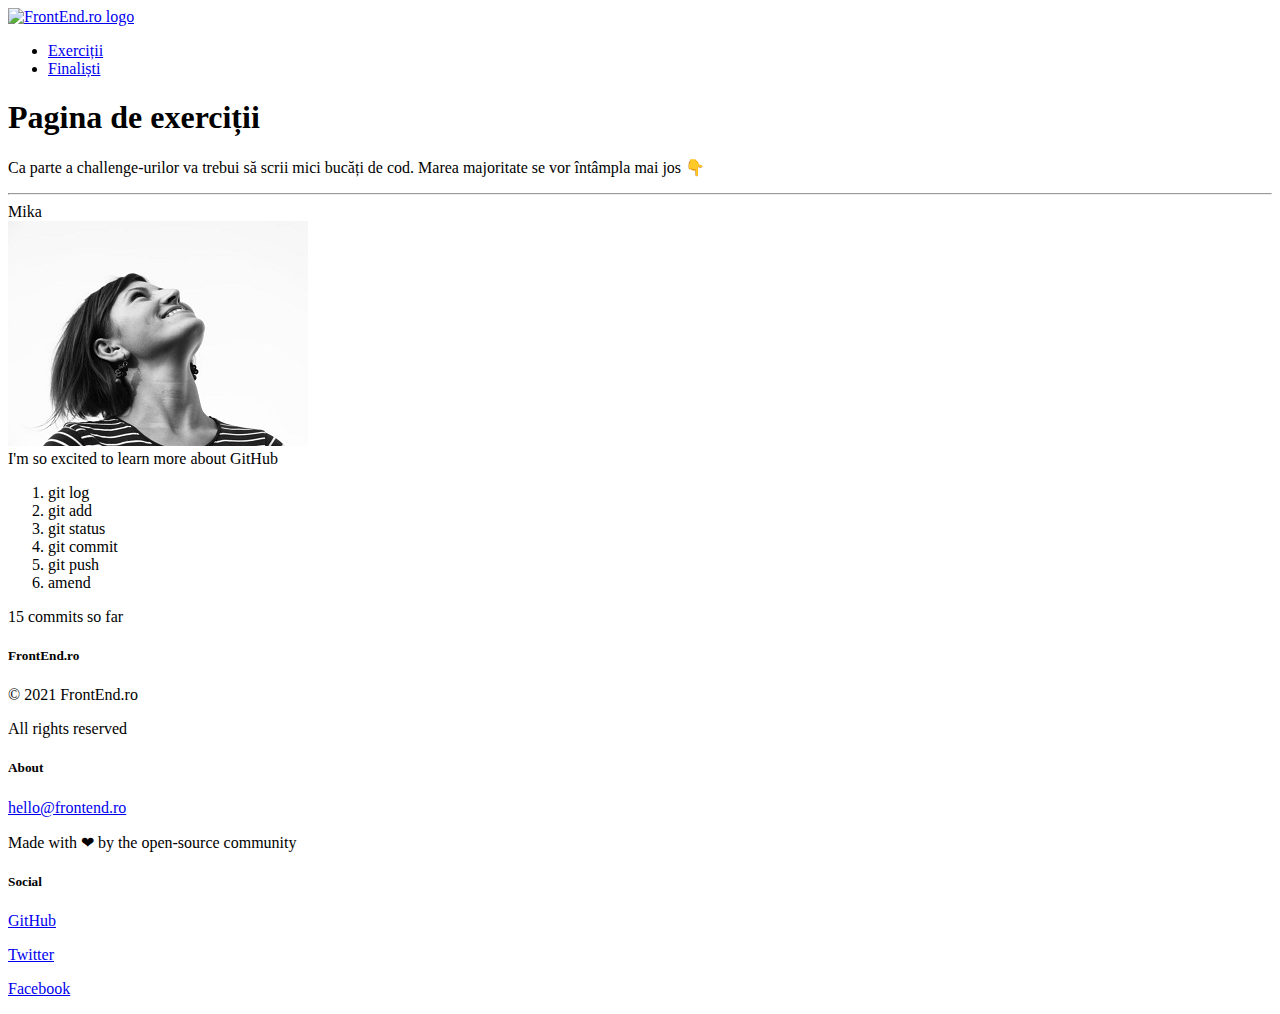
==== exercitii.html @ d0a9dc46 "Merge pull request #1 from Mika587/challenges" ====
<!DOCTYPE html>
<html lang="en">

<head>
  <meta charset="UTF-8" />
  <meta http-equiv="X-UA-Compatible" content="IE=edge" />
  <title>Exerciții | Git & GitHub Training</title>
  <meta name="description" content="Principalele taskuri pentru training le vom face pe această pagină. Ești gata?" />
  <meta name="viewport" content="width=device-width, initial-scale=1" />
  <link rel="icon" type="image/png" sizes="16x16" href="./assets/favicon.png" />
  <meta property="og:url" content="https://frontend-ro.github.io/git-github-practice-exercises/exercitii.html" />
  <meta property="og:title" content="Exerciții | Git & GitHub Training" />
  <meta property="og:type" content="website" />
  <meta property="og:description"
    content="Principalele taskuri pentru training le vom face pe această pagină. Ești gata?" />
  <meta property="og:site_name" content="Exerciții | Git & GitHub Training" />
  <meta property="og:locale" content="ro_RO" />
  <meta property="og:image" content="https://d3tycb976jpudc.cloudfront.net/seo/events-page.jpg" />
  <meta property="og:image:type" content="image/jpeg" />
  <meta property="og:image:width" content="1200" />
  <meta property="og:image:height" content="630" />
  <meta name="twitter:image" content="https://d3tycb976jpudc.cloudfront.net/seo/events-page.jpg" />
  <meta name="twitter:site" content="@FrontEndRo" />
  <meta name="twitter:creator" content="@FrontEndRo" />
  <meta name="twitter:card" content="summary_large_image" />

  <link rel="stylesheet" href="./style/exercitii.css" />
</head>

<body>
  <header class="header">
    <a href="/">
      <img height="55" src="./assets/frontend-ro-logo.png" alt="FrontEnd.ro logo">
    </a>
    <nav class="main-nav">
      <ul>
        <li>
          <a href="exercitii.html">Exerciții </a>
        </li>
        <li>
          <a href="finalisti.html"> Finaliști </a>
        </li>
      </ul>
    </nav>
  </header>
  <main>
    <h1>
      Pagina de exerciții
    </h1>
    <p class="page-description">
      Ca parte a challenge-urilor va trebui să scrii mici bucăți de cod.
      Marea majoritate se vor întâmpla mai jos 👇
    </p>

    <hr>

    <div class="exercises-grid">
      <!-- Add "div" elements here for the cells -->
      <div> Mika </div>
      <div> <img src="./assets/participants/picture-Mika.jpg" alt="Picture of Mika">
      </div>
     <div> I'm so excited to learn more about GitHub </div>
     <ol class="commands-list my-5">
      <li>
        git log
      </li>
      <li>
        git add
      </li>
      <li>
        git status
      </li>
      <li>
        git commit
      </li>
      <li>
        git push
      </li>
      <li>
        amend
      </li>
    </ol>
      <div> 
        15 commits so far
      </div>
    </div>
  </main>
  <footer class="footer">
    <section class="branding">
      <h5> FrontEnd.ro </h5>
      <p> © 2021 FrontEnd.ro</p>
      <p> All rights reserved</p>
    </section>
    <section>
      <h5> About </h5>
      <p><a href="mailto:hello@frontend.ro">hello@frontend.ro</a></p>
      <p>Made with ❤ by the open-source community</p>
    </section>
    <section class="social">
      <h5> Social </h5>
      <div>
        <p><a href="https://github.com/FrontEnd-ro/frontend.ro">GitHub</a></p>
        <p><a href="https://twitter.com/FrontEndRo">Twitter</a></p>
        <p><a href="https://facebook.com/FrontEndRo">Facebook</a></p>
      </div>
    </section>
  </footer>
</body>

</html>
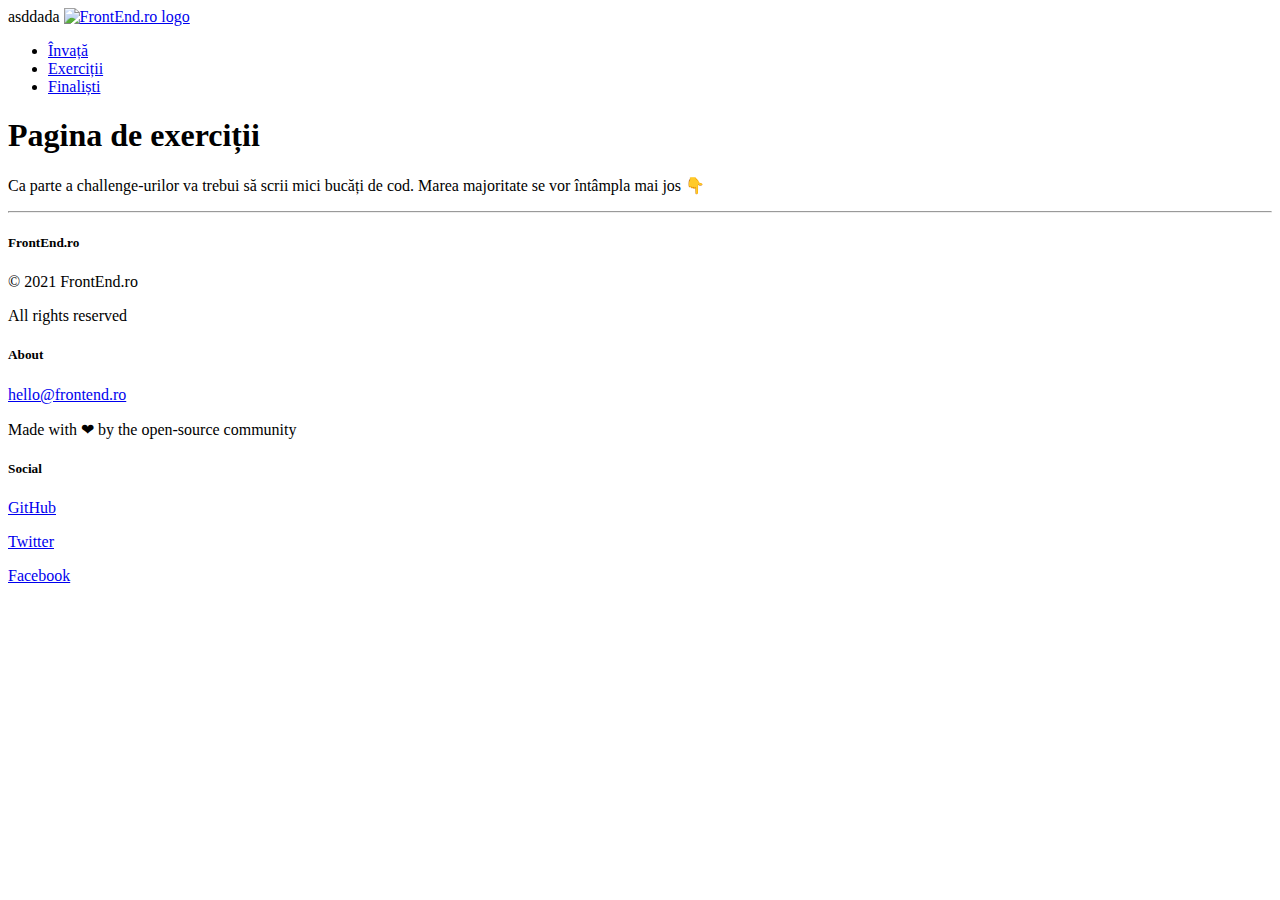
==== commit 9f18a64d: "[Task-6] ceva" ====
--- a/exercitii.html
+++ b/exercitii.html
@@ -28,12 +28,15 @@
 </head>
 
 <body>
-  <header class="header">
+  <header class="header">asddada
     <a href="/">
       <img height="55" src="./assets/frontend-ro-logo.png" alt="FrontEnd.ro logo">
     </a>
     <nav class="main-nav">
       <ul>
+        <li>
+          <a href="prep.html">Învață </a>
+        </li>
         <li>
           <a href="exercitii.html">Exerciții </a>
         </li>
@@ -56,33 +59,6 @@
 
     <div class="exercises-grid">
       <!-- Add "div" elements here for the cells -->
-      <div> Mika </div>
-      <div> <img src="./assets/participants/picture-Mika.jpg" alt="Picture of Mika">
-      </div>
-     <div> I'm so excited to learn more about GitHub </div>
-     <ol class="commands-list my-5">
-      <li>
-        git log
-      </li>
-      <li>
-        git add
-      </li>
-      <li>
-        git status
-      </li>
-      <li>
-        git commit
-      </li>
-      <li>
-        git push
-      </li>
-      <li>
-        amend
-      </li>
-    </ol>
-      <div> 
-        15 commits so far
-      </div>
     </div>
   </main>
   <footer class="footer">
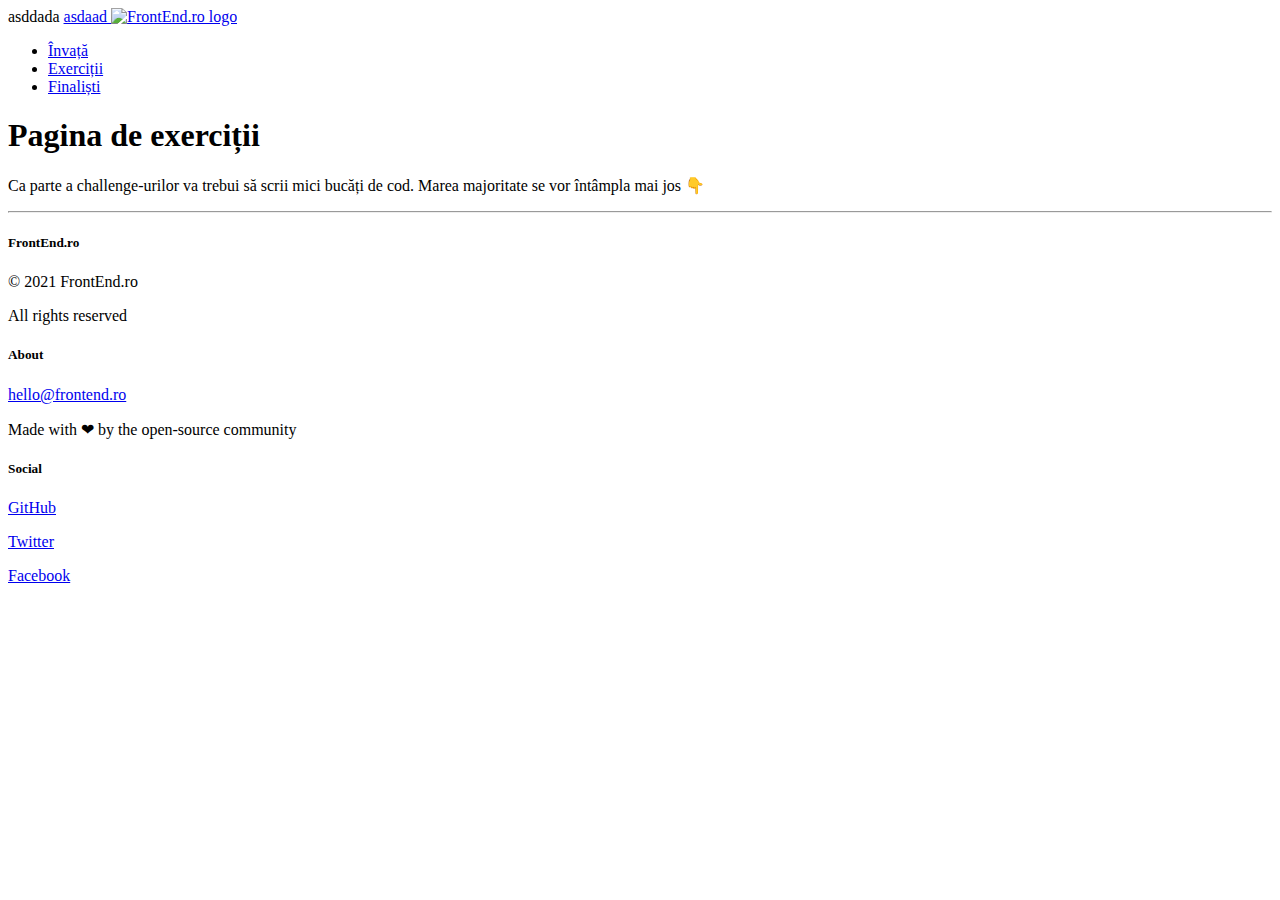
==== commit 52b206ae: "[Task-7] smth else" ====
--- a/exercitii.html
+++ b/exercitii.html
@@ -30,6 +30,8 @@
 <body>
   <header class="header">asddada
     <a href="/">
+
+      asdaad
       <img height="55" src="./assets/frontend-ro-logo.png" alt="FrontEnd.ro logo">
     </a>
     <nav class="main-nav">
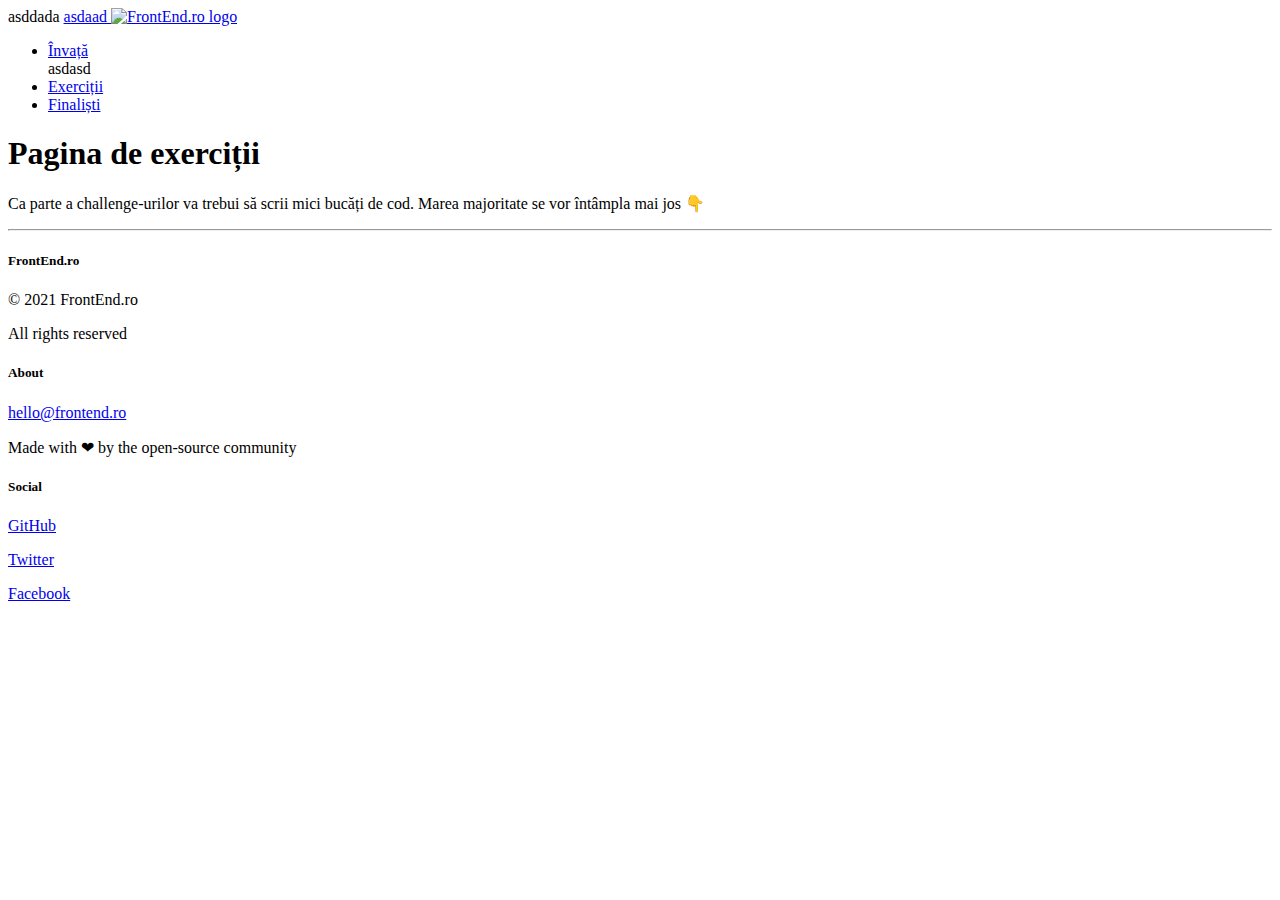
==== commit 86fad1d1: "[Task-8] smth else else" ====
--- a/exercitii.html
+++ b/exercitii.html
@@ -39,6 +39,7 @@
         <li>
           <a href="prep.html">Învață </a>
         </li>
+        asdasd
         <li>
           <a href="exercitii.html">Exerciții </a>
         </li>
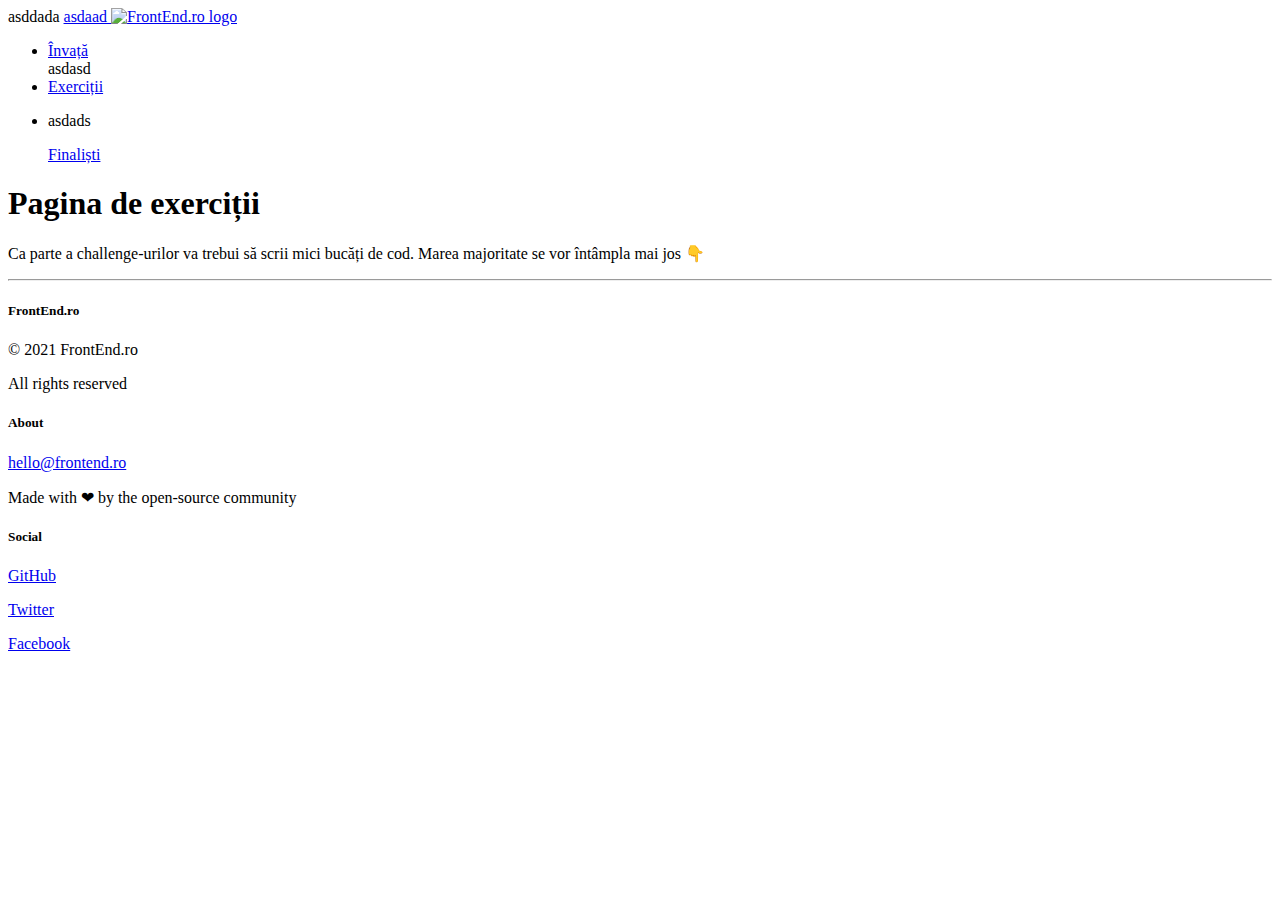
==== commit d7532e12: "[Task-9] Smth else else else" ====
--- a/exercitii.html
+++ b/exercitii.html
@@ -44,6 +44,8 @@
           <a href="exercitii.html">Exerciții </a>
         </li>
         <li>
+
+          <p> asdads</p>
           <a href="finalisti.html"> Finaliști </a>
         </li>
       </ul>
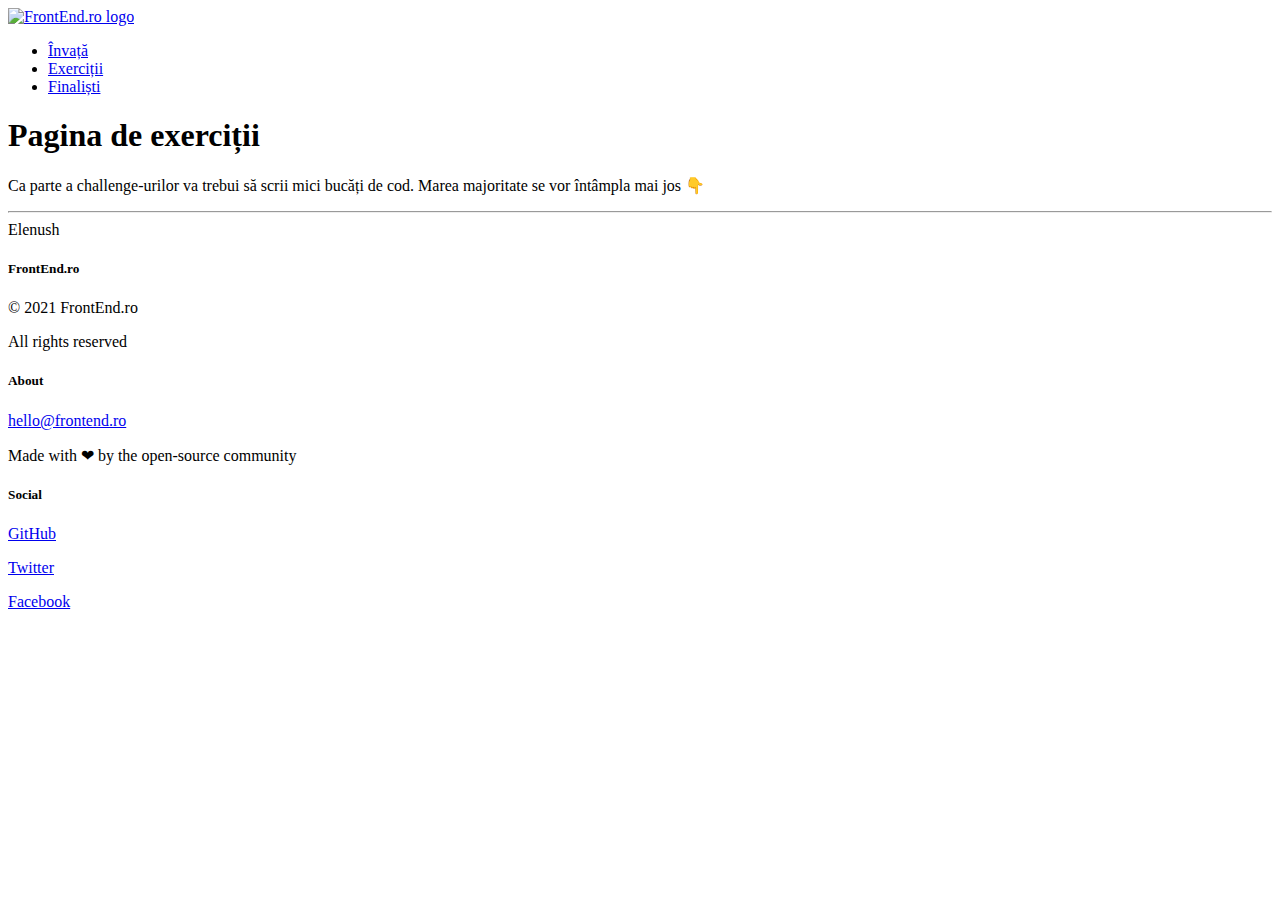
==== commit 317ae54d: "[task 6] added changes" ====
--- a/exercitii.html
+++ b/exercitii.html
@@ -28,10 +28,8 @@
 </head>
 
 <body>
-  <header class="header">asddada
+  <header class="header">
     <a href="/">
-
-      asdaad
       <img height="55" src="./assets/frontend-ro-logo.png" alt="FrontEnd.ro logo">
     </a>
     <nav class="main-nav">
@@ -39,13 +37,10 @@
         <li>
           <a href="prep.html">Învață </a>
         </li>
-        asdasd
         <li>
           <a href="exercitii.html">Exerciții </a>
         </li>
         <li>
-
-          <p> asdads</p>
           <a href="finalisti.html"> Finaliști </a>
         </li>
       </ul>
@@ -64,6 +59,7 @@
 
     <div class="exercises-grid">
       <!-- Add "div" elements here for the cells -->
+      <div>Elenush</div>
     </div>
   </main>
   <footer class="footer">
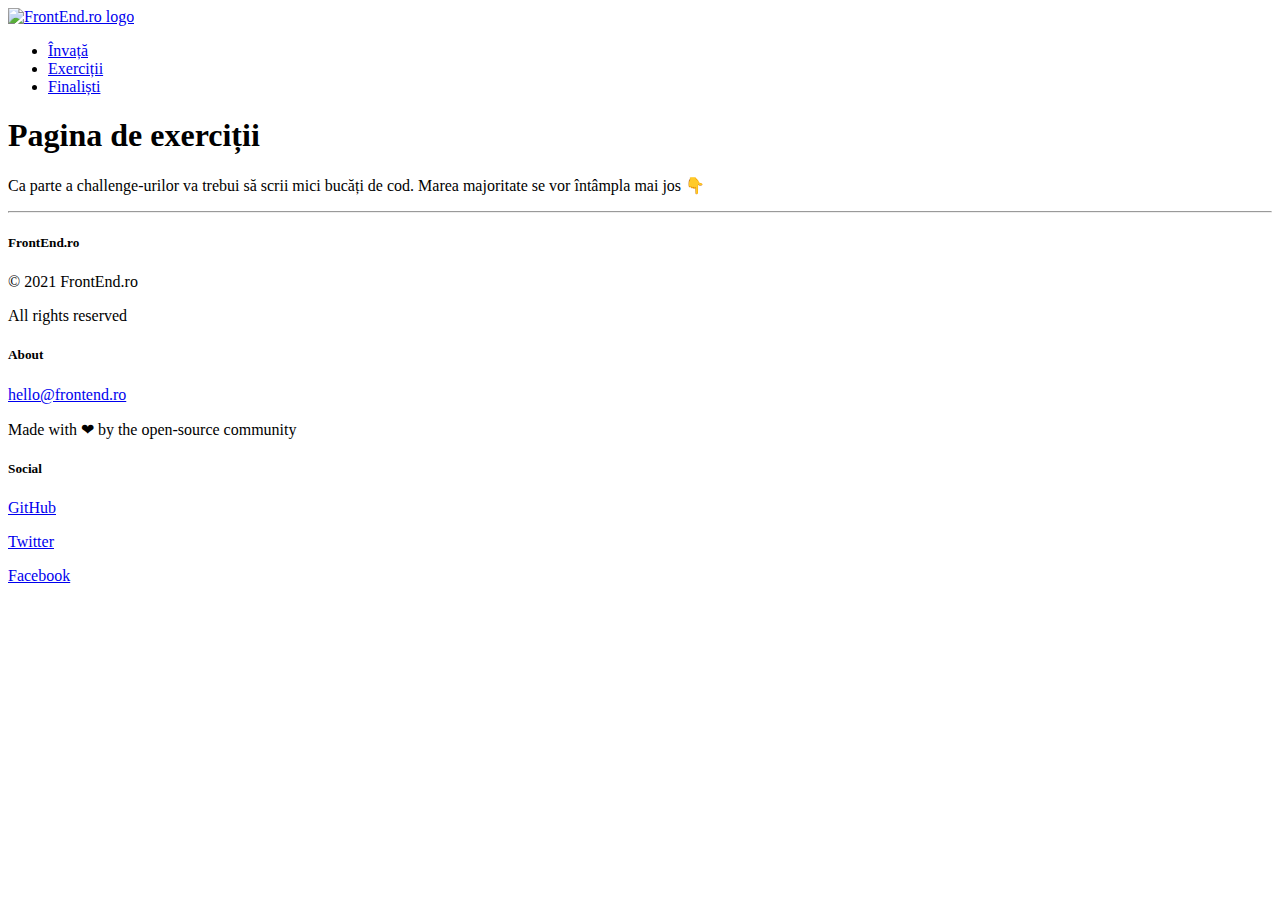
==== commit 0b89d38e: "Prettier - code format" ====
--- a/exercitii.html
+++ b/exercitii.html
@@ -1,87 +1,105 @@
 <!DOCTYPE html>
 <html lang="en">
+  <head>
+    <meta charset="UTF-8" />
+    <meta http-equiv="X-UA-Compatible" content="IE=edge" />
+    <title>Exerciții | Git & GitHub Training</title>
+    <meta
+      name="description"
+      content="Principalele taskuri pentru training le vom face pe această pagină. Ești gata?"
+    />
+    <meta name="viewport" content="width=device-width, initial-scale=1" />
+    <link
+      rel="icon"
+      type="image/png"
+      sizes="16x16"
+      href="./assets/favicon.png"
+    />
+    <meta
+      property="og:url"
+      content="https://frontend-ro.github.io/git-github-practice-exercises/exercitii.html"
+    />
+    <meta property="og:title" content="Exerciții | Git & GitHub Training" />
+    <meta property="og:type" content="website" />
+    <meta
+      property="og:description"
+      content="Principalele taskuri pentru training le vom face pe această pagină. Ești gata?"
+    />
+    <meta property="og:site_name" content="Exerciții | Git & GitHub Training" />
+    <meta property="og:locale" content="ro_RO" />
+    <meta
+      property="og:image"
+      content="https://d3tycb976jpudc.cloudfront.net/seo/events-page.jpg"
+    />
+    <meta property="og:image:type" content="image/jpeg" />
+    <meta property="og:image:width" content="1200" />
+    <meta property="og:image:height" content="630" />
+    <meta
+      name="twitter:image"
+      content="https://d3tycb976jpudc.cloudfront.net/seo/events-page.jpg"
+    />
+    <meta name="twitter:site" content="@FrontEndRo" />
+    <meta name="twitter:creator" content="@FrontEndRo" />
+    <meta name="twitter:card" content="summary_large_image" />
 
-<head>
-  <meta charset="UTF-8" />
-  <meta http-equiv="X-UA-Compatible" content="IE=edge" />
-  <title>Exerciții | Git & GitHub Training</title>
-  <meta name="description" content="Principalele taskuri pentru training le vom face pe această pagină. Ești gata?" />
-  <meta name="viewport" content="width=device-width, initial-scale=1" />
-  <link rel="icon" type="image/png" sizes="16x16" href="./assets/favicon.png" />
-  <meta property="og:url" content="https://frontend-ro.github.io/git-github-practice-exercises/exercitii.html" />
-  <meta property="og:title" content="Exerciții | Git & GitHub Training" />
-  <meta property="og:type" content="website" />
-  <meta property="og:description"
-    content="Principalele taskuri pentru training le vom face pe această pagină. Ești gata?" />
-  <meta property="og:site_name" content="Exerciții | Git & GitHub Training" />
-  <meta property="og:locale" content="ro_RO" />
-  <meta property="og:image" content="https://d3tycb976jpudc.cloudfront.net/seo/events-page.jpg" />
-  <meta property="og:image:type" content="image/jpeg" />
-  <meta property="og:image:width" content="1200" />
-  <meta property="og:image:height" content="630" />
-  <meta name="twitter:image" content="https://d3tycb976jpudc.cloudfront.net/seo/events-page.jpg" />
-  <meta name="twitter:site" content="@FrontEndRo" />
-  <meta name="twitter:creator" content="@FrontEndRo" />
-  <meta name="twitter:card" content="summary_large_image" />
+    <link rel="stylesheet" href="./style/exercitii.css" />
+  </head>
 
-  <link rel="stylesheet" href="./style/exercitii.css" />
-</head>
+  <body>
+    <header class="header">
+      <a href="/">
+        <img
+          height="55"
+          src="./assets/frontend-ro-logo.png"
+          alt="FrontEnd.ro logo"
+        />
+      </a>
+      <nav class="main-nav">
+        <ul>
+          <li>
+            <a href="prep.html">Învață </a>
+          </li>
+          <li>
+            <a href="exercitii.html">Exerciții </a>
+          </li>
+          <li>
+            <a href="finalisti.html"> Finaliști </a>
+          </li>
+        </ul>
+      </nav>
+    </header>
+    <main>
+      <h1>Pagina de exerciții</h1>
+      <p class="page-description">
+        Ca parte a challenge-urilor va trebui să scrii mici bucăți de cod. Marea
+        majoritate se vor întâmpla mai jos 👇
+      </p>
 
-<body>
-  <header class="header">
-    <a href="/">
-      <img height="55" src="./assets/frontend-ro-logo.png" alt="FrontEnd.ro logo">
-    </a>
-    <nav class="main-nav">
-      <ul>
-        <li>
-          <a href="prep.html">Învață </a>
-        </li>
-        <li>
-          <a href="exercitii.html">Exerciții </a>
-        </li>
-        <li>
-          <a href="finalisti.html"> Finaliști </a>
-        </li>
-      </ul>
-    </nav>
-  </header>
-  <main>
-    <h1>
-      Pagina de exerciții
-    </h1>
-    <p class="page-description">
-      Ca parte a challenge-urilor va trebui să scrii mici bucăți de cod.
-      Marea majoritate se vor întâmpla mai jos 👇
-    </p>
+      <hr />
 
-    <hr>
-
-    <div class="exercises-grid">
-      <!-- Add "div" elements here for the cells -->
-      <div>Elenush</div>
-    </div>
-  </main>
-  <footer class="footer">
-    <section class="branding">
-      <h5> FrontEnd.ro </h5>
-      <p> © 2021 FrontEnd.ro</p>
-      <p> All rights reserved</p>
-    </section>
-    <section>
-      <h5> About </h5>
-      <p><a href="mailto:hello@frontend.ro">hello@frontend.ro</a></p>
-      <p>Made with ❤ by the open-source community</p>
-    </section>
-    <section class="social">
-      <h5> Social </h5>
-      <div>
-        <p><a href="https://github.com/FrontEnd-ro/frontend.ro">GitHub</a></p>
-        <p><a href="https://twitter.com/FrontEndRo">Twitter</a></p>
-        <p><a href="https://facebook.com/FrontEndRo">Facebook</a></p>
+      <div class="exercises-grid">
+        <!-- Add "div" elements here for the cells -->
       </div>
-    </section>
-  </footer>
-</body>
-
-</html>+    </main>
+    <footer class="footer">
+      <section class="branding">
+        <h5>FrontEnd.ro</h5>
+        <p>© 2021 FrontEnd.ro</p>
+        <p>All rights reserved</p>
+      </section>
+      <section>
+        <h5>About</h5>
+        <p><a href="mailto:hello@frontend.ro">hello@frontend.ro</a></p>
+        <p>Made with ❤ by the open-source community</p>
+      </section>
+      <section class="social">
+        <h5>Social</h5>
+        <div>
+          <p><a href="https://github.com/FrontEnd-ro/frontend.ro">GitHub</a></p>
+          <p><a href="https://twitter.com/FrontEndRo">Twitter</a></p>
+          <p><a href="https://facebook.com/FrontEndRo">Facebook</a></p>
+        </div>
+      </section>
+    </footer>
+  </body>
+</html>
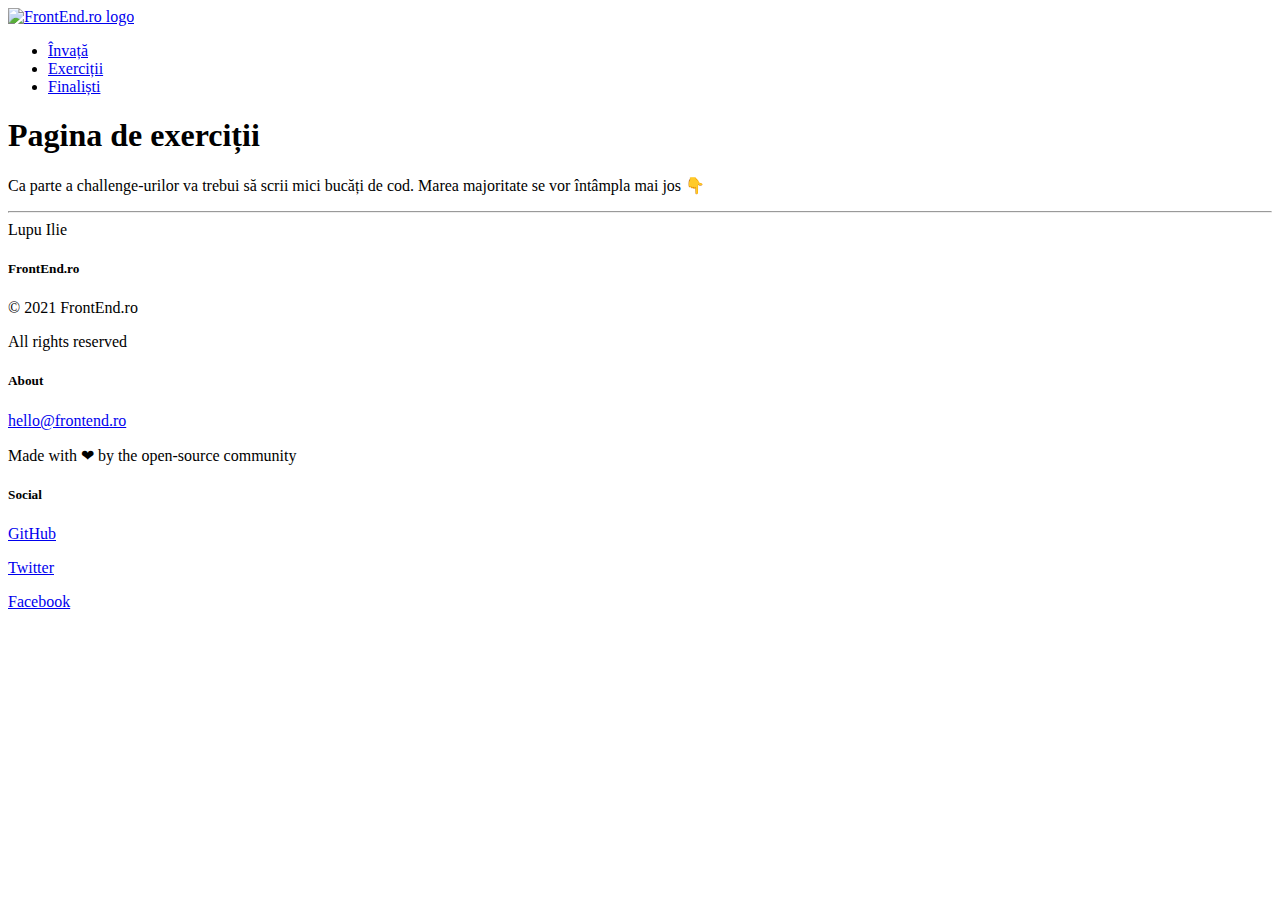
==== commit 05c914fb: "[practice] - add name to exercitii.html" ====
--- a/exercitii.html
+++ b/exercitii.html
@@ -79,6 +79,7 @@
 
       <div class="exercises-grid">
         <!-- Add "div" elements here for the cells -->
+        <div>Lupu Ilie</div>
       </div>
     </main>
     <footer class="footer">
